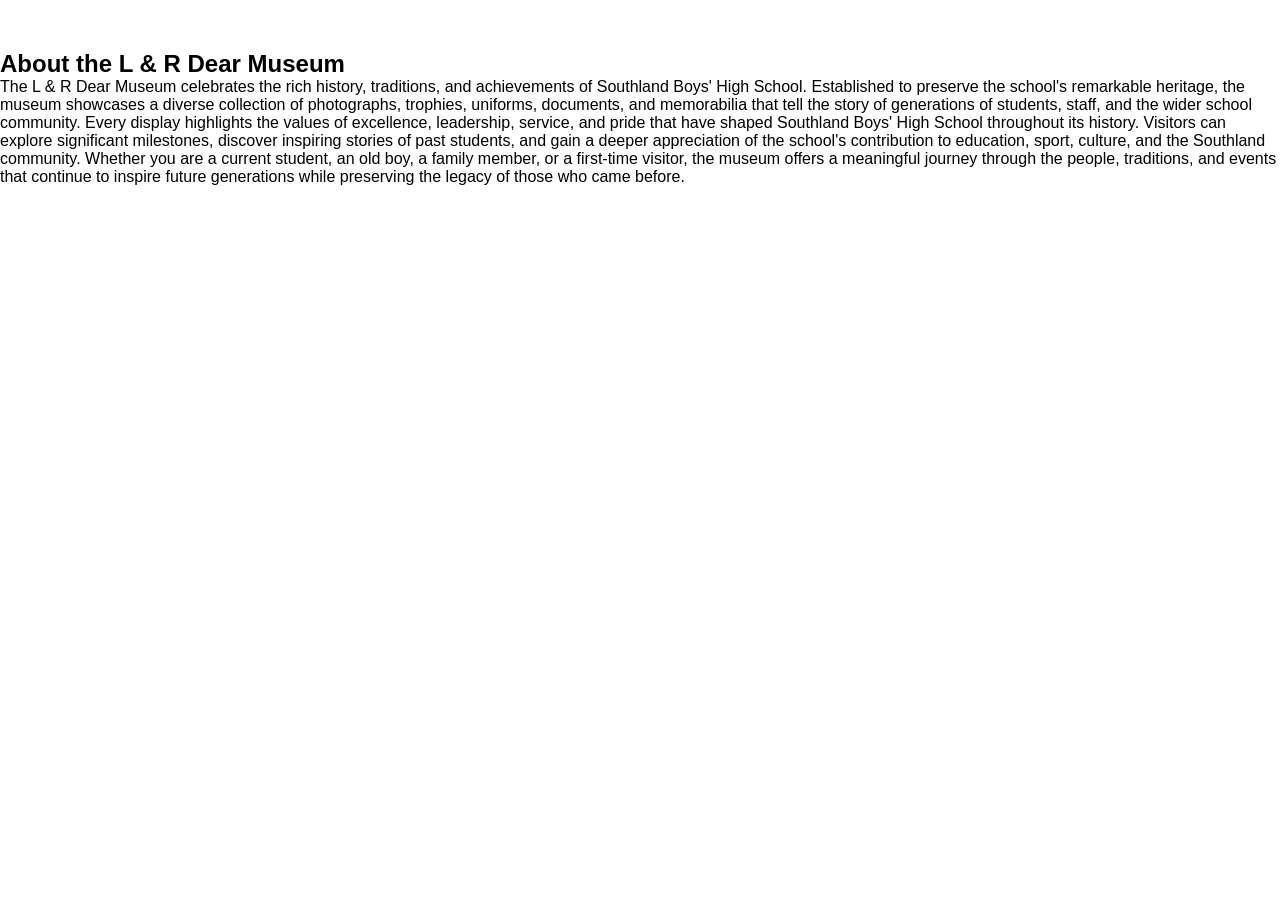
==== about.html @ 1c23c8f8 "Changed code and fixed up the museum image and random buttons all over the website" ====
<!DOCTYPE html>
<html lang="en">
<head>
    <meta charset="UTF-8">
    <meta name="viewport" content="width=device-width, initial-scale=1.0">
    <title>About - L & R Dear Museum</title>

    <link rel="stylesheet" href="style.css">
</head>

<body>

<header>
    <!-- Copy and paste your existing header here -->
</header>

<section class="about-page">

    <h1>About the L & R Dear Museum</h1>

    <p>
        The L & R Dear Museum celebrates the rich history, traditions, and achievements of Southland Boys' High School. Established to preserve the school's remarkable heritage, the museum showcases a diverse collection of photographs, trophies, uniforms, documents, and memorabilia that tell the story of generations of students, staff, and the wider school community. Every display highlights the values of excellence, leadership, service, and pride that have shaped Southland Boys' High School throughout its history. Visitors can explore significant milestones, discover inspiring stories of past students, and gain a deeper appreciation of the school's contribution to education, sport, culture, and the Southland community. Whether you are a current student, an old boy, a family member, or a first-time visitor, the museum offers a meaningful journey through the people, traditions, and events that continue to inspire future generations while preserving the legacy of those who came before.
    </p>

</section>

</body>
</html>
---- style.css ----
*{ 
    margin:0;
    padding:0;
    box-sizing:border-box;
}

/*General page style*/

body{
    font-family:'Inter', sans-serif;
    background:white;
}

/* ================= HEADER ================= */

header{
    display:flex;
    justify-content:space-between;
    align-items:flex-start;
    padding:25px 50px;
    background:white;
}

.logo-section{
    display:flex;
    gap:20px;
}

.logo-section img{
    width:110px;
    height:auto;

}

.museum-text h1{
    font-family:'Playfair Display', serif;
    Color:#8b4218;
    font-size:3rem;
    font-weight:400;
    line-height:1.1;
}

.museum-text p{
    color:grey;
    margin-top:10px;
    font-size:1rem;
}

.nav-links{
    display:flex;
    gap:50px;
    margin-top:15px;
}

.nav-links strong{
    font-size: 1.2rem;
}

.header-right{
    display:flex;
    flex-direction:column;
    align-items:center;
    gap:15px;

}

.header-right input{
    width:200px;
    padding:10px 15px;
    border:2px solid #c75a18;
    border-radius:25px;

}

.socials{
    display:flex;
    gap:10px;
    font-size: 1.2rem;
}

.donate-btn{
    background:#8b4218;
    color:white;
    border:none;
    padding:12px 30px;
    border-radius:15px;
    display:inline-block;
}

/* NOTICE BAR */

.notice-bar{
    background:#a44a16;
    color:white;

    display:flex;
    justify-content:space-between;
    align-items:center;

    padding:20px 50px;
}

.notice-content{
    display:flex;
    align-items:center;
    gap:15px;
}

.visit-btn{
    background:transparent;
    border:2px solid white;
    color:white;
    padding:12px 25px;
    border-radius:25px;
    cursor:pointer;

}

/*HERO*/

.hero{
    position:relative;
    height:600px;

    background-image:url("images/school.jpg");
    background-size:cover;
    background-position:center;
}

.overlay{
    position:absolute;
    inset:0;
    background:rgba(0,0,0,0.45);
}

.hero-content{
    position:relative;
    z-index:1;

    color:white;

    max-width:650px;
    padding:120px 50px;
   
}

.hero-content h2{
    font-family:'Playfair Display', serif;
}

.line{
    width:90px;
    height:3px;
    background:#d2702f;
    margin:25px 0;
    
}

.hero-content h2{
    font-family:'Playfair Display', serif;
    font-size:4rem;
    font-weight:400;
}

.line{
    width:90px;
    height:3px;
    background:#d2702f;
    margin:25px 0;
}

.hero-content p{
    font-size:1.5rem;
    line-height:1.6;
    margin-bottom:35px;
}

.explore-btn{
    background:#9b460f;
    color:white;
    border:none;
    padding:15px 30px;
    border-radius:15px;
    cursor:pointer;
}

/* RESPONSIVE */

@media (max-width: 900px){

    header{
        flex-direction:column;
        gap:30px;
    }

    .nav-links{
        flex-direction:column;
        gap:15px;
    }

    .notice-bar{
        flex-direction:column;
        gap:15px;
        text-align:center;
    }

    .hero-content h2{
        font-size:3rem;
    }
}
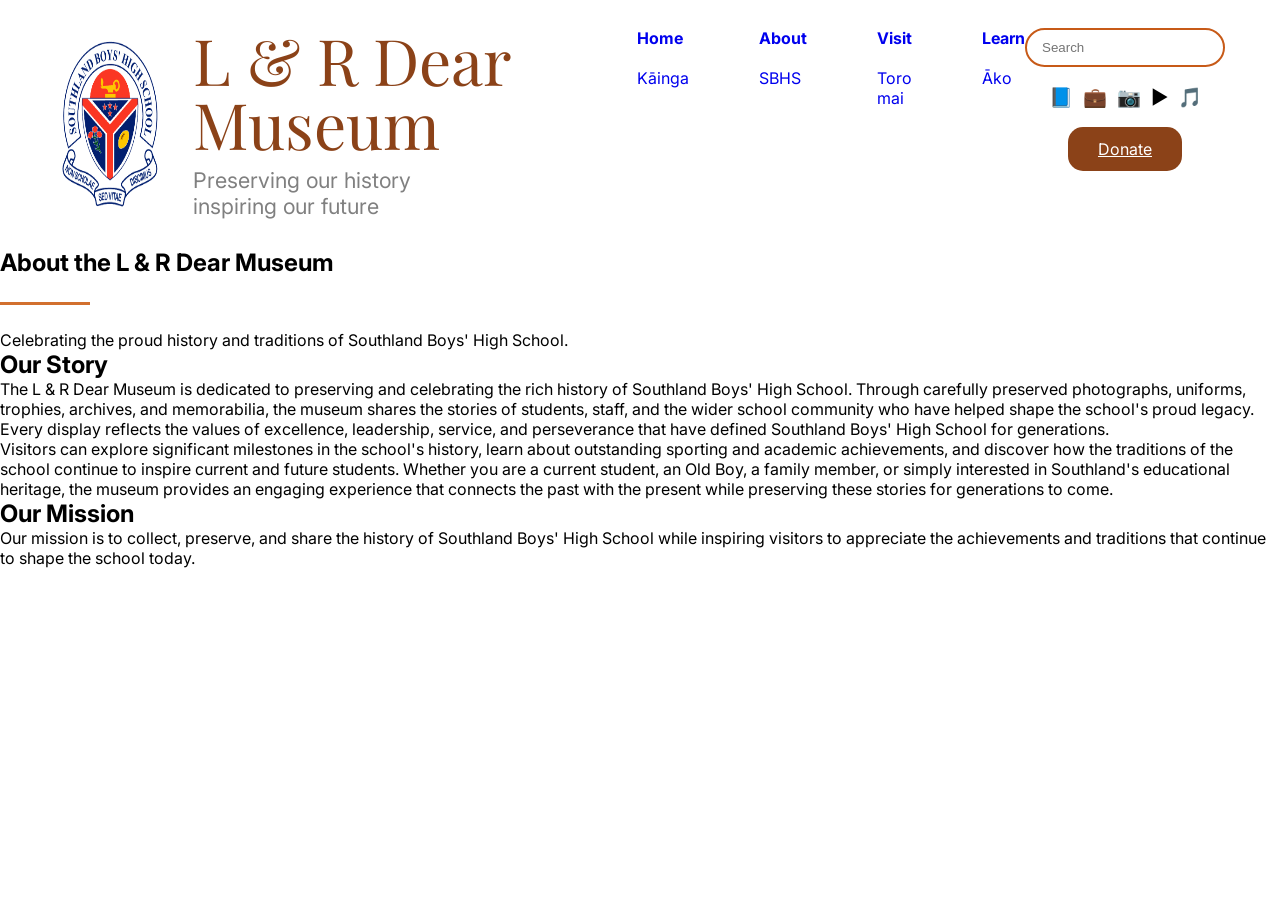
==== commit 9da37a4d: "Copy and pasted the index html intop about html and changed a few coding to make it an about page" ====
--- a/about.html
+++ b/about.html
@@ -3,23 +3,122 @@
 <head>
     <meta charset="UTF-8">
     <meta name="viewport" content="width=device-width, initial-scale=1.0">
-    <title>About - L & R Dear Museum</title>
+    <title>About | L & R Dear Museum</title>
 
     <link rel="stylesheet" href="style.css">
+    <link href="https://fonts.googleapis.com/css2?family=Playfair+Display:wght@400;500&family=Inter:wght@300;400;500;600&display=swap" rel="stylesheet">
 </head>
 
 <body>
 
+<!-- ================= HEADER ================= -->
+
 <header>
-    <!-- Copy and paste your existing header here -->
+
+    <div class="logo-section">
+
+        <img src="images/menulogo_wo.png" alt="SBHS Logo">
+
+        <div class="museum-text">
+            <h1>L & R Dear Museum</h1>
+
+            <p>
+                Preserving our history<br>
+                inspiring our future
+            </p>
+        </div>
+
+    </div>
+
+    <nav>
+
+        <div class="nav-links">
+
+            <a href="index.html">
+                <strong>Home</strong><br>
+                Kāinga
+            </a>
+
+            <a href="about.html">
+                <strong>About</strong><br>
+                SBHS
+            </a>
+
+            <a href="visit.html">
+                <strong>Visit</strong><br>
+                Toro mai
+            </a>
+
+            <a href="learn.html">
+                <strong>Learn</strong><br>
+                Āko
+            </a>
+
+        </div>
+
+    </nav>
+
+    <div class="header-right">
+
+        <form action="search.html">
+            <input type="search" placeholder="Search">
+        </form>
+
+        <div class="socials">
+            <span>📘</span>
+            <span>💼</span>
+            <span>📷</span>
+            <span>▶️</span>
+            <span>🎵</span>
+        </div>
+
+        <a href="donate.html" class="donate-btn">
+            Donate
+        </a>
+
+    </div>
+
 </header>
 
-<section class="about-page">
+<!-- ================= ABOUT BANNER ================= -->
 
-    <h1>About the L & R Dear Museum</h1>
+<section class="about-banner">
+
+    <div class="about-overlay"></div>
+
+    <div class="about-banner-content">
+
+        <h1>About the L & R Dear Museum</h1>
+
+        <div class="line"></div>
+
+        <p>
+            Celebrating the proud history and traditions of
+            Southland Boys' High School.
+        </p>
+
+    </div>
+
+</section>
+
+<!-- ================= ABOUT CONTENT ================= -->
+
+<section class="about-content">
+
+    <h2>Our Story</h2>
 
     <p>
-        The L & R Dear Museum celebrates the rich history, traditions, and achievements of Southland Boys' High School. Established to preserve the school's remarkable heritage, the museum showcases a diverse collection of photographs, trophies, uniforms, documents, and memorabilia that tell the story of generations of students, staff, and the wider school community. Every display highlights the values of excellence, leadership, service, and pride that have shaped Southland Boys' High School throughout its history. Visitors can explore significant milestones, discover inspiring stories of past students, and gain a deeper appreciation of the school's contribution to education, sport, culture, and the Southland community. Whether you are a current student, an old boy, a family member, or a first-time visitor, the museum offers a meaningful journey through the people, traditions, and events that continue to inspire future generations while preserving the legacy of those who came before.
+        The L & R Dear Museum is dedicated to preserving and celebrating the rich history of Southland Boys' High School. Through carefully preserved photographs, uniforms, trophies, archives, and memorabilia, the museum shares the stories of students, staff, and the wider school community who have helped shape the school's proud legacy. Every display reflects the values of excellence, leadership, service, and perseverance that have defined Southland Boys' High School for generations.
+    </p>
+
+    <p>
+        Visitors can explore significant milestones in the school's history, learn about outstanding sporting and academic achievements, and discover how the traditions of the school continue to inspire current and future students. Whether you are a current student, an Old Boy, a family member, or simply interested in Southland's educational heritage, the museum provides an engaging experience that connects the past with the present while preserving these stories for generations to come.
+    </p>
+
+    <h2>Our Mission</h2>
+
+    <p>
+        Our mission is to collect, preserve, and share the history of Southland Boys' High School while inspiring visitors to appreciate the achievements and traditions that continue to shape the school today.
     </p>
 
 </section>
--- a/style.css
+++ b/style.css
@@ -19,13 +19,13 @@
     display:flex;
     justify-content:space-between;
     align-items:flex-start;
-    padding:25px 50px;
+    padding:28px 55px;
     background:white;
 }
 
 .logo-section{
     display:flex;
-    gap:20px;
+    gap:28px;
 }
 
 .logo-section img{
@@ -37,32 +37,71 @@
 .museum-text h1{
     font-family:'Playfair Display', serif;
     Color:#8b4218;
-    font-size:3rem;
+    font-size:4rem;
     font-weight:400;
-    line-height:1.1;
+    line-height:1;
 }
 
 .museum-text p{
     color:grey;
-    margin-top:10px;
-    font-size:1rem;
+    margin-top:12px;
+    font-size:1.35rem;
+    line-height:1.2;
+}
+
+/* ================= NAVIGATION ================= */
+
+.main-nav{
+    display:flex;
+    align-items:flex-start;
+    gap:55px;
+    margin-top:5px;
 }
 
 .nav-links{
     display:flex;
-    gap:50px;
-    margin-top:15px;
-}
-
-.nav-links strong{
-    font-size: 1.2rem;
+    gap:70px;
+}
+
+.nav-links a{
+    display:flex;
+    flex-direction:column;
+    text-decoration:none;
+}
+
+.nav-heading{
+    font-size:2rem;
+    font-weight:600;
+    color:#a24c18;
+    line-height:1;
+}
+
+.nav-sub{
+    margin-top:6px;
+    font-size:1.1rem;
+    color:#de8b58;
+    line-height:1;
+}
+
+.nav-links a:hover .nav-heading{
+    color:#7b3713;
+}
+
+.nav-links a:hover .nav-sub{
+    color:#a24c18;
+}
+
+.nav-line{
+    width:2px;
+    height:150px;
+    background:#8d8d8d;
 }
 
 .header-right{
     display:flex;
     flex-direction:column;
     align-items:center;
-    gap:15px;
+    gap:18px;
 
 }
 
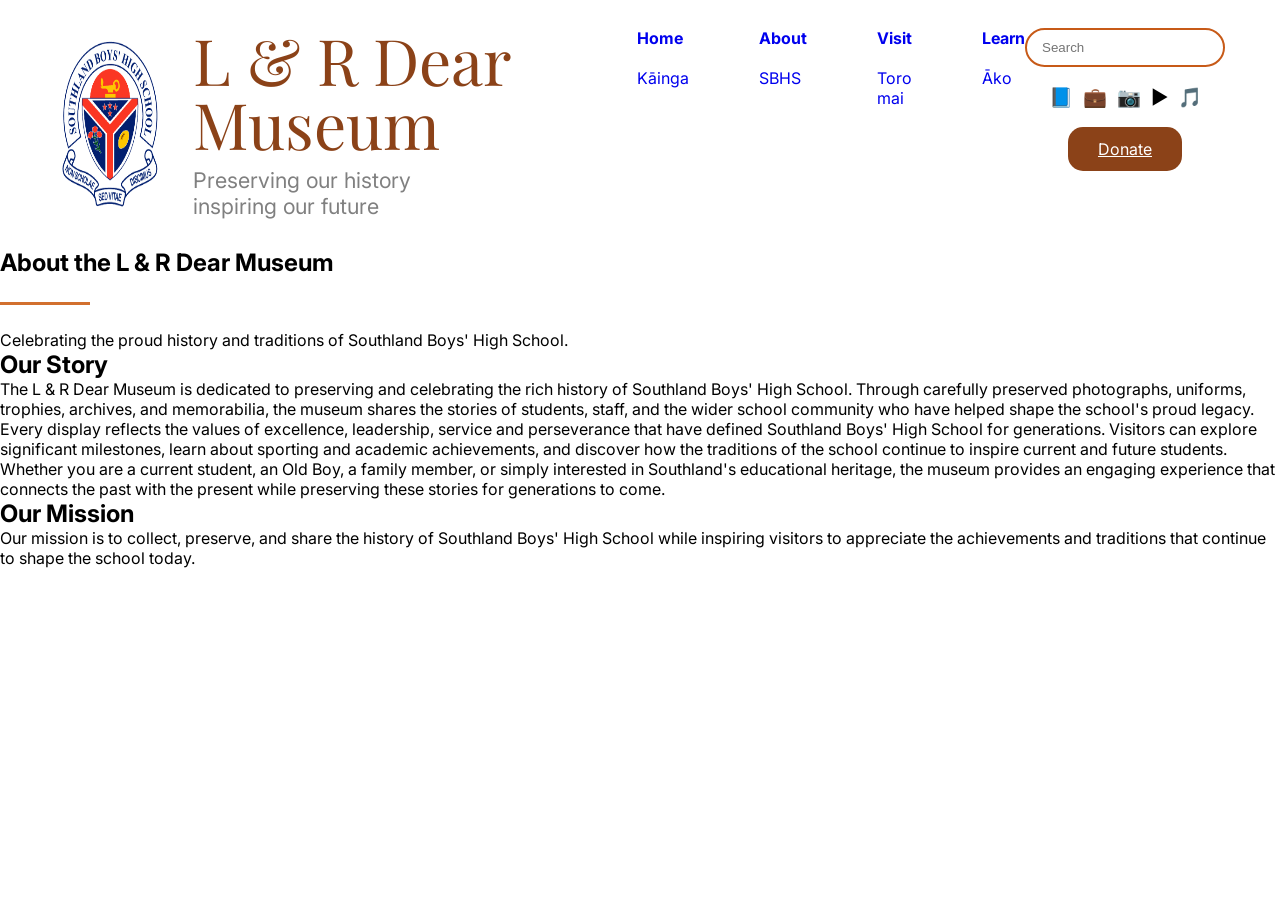
==== commit 2cd3fed9: "Changed the paragraphs and put in all in one" ====
--- a/about.html
+++ b/about.html
@@ -80,21 +80,20 @@
 
 </header>
 
-<!-- ================= ABOUT BANNER ================= -->
+<!-- ================= ABOUT HERO ================= -->
 
-<section class="about-banner">
+<section class="about-hero">
 
     <div class="about-overlay"></div>
 
-    <div class="about-banner-content">
+    <div class="about-hero-content">
 
         <h1>About the L & R Dear Museum</h1>
 
         <div class="line"></div>
 
         <p>
-            Celebrating the proud history and traditions of
-            Southland Boys' High School.
+            Celebrating the proud history and traditions of Southland Boys' High School.
         </p>
 
     </div>
@@ -105,15 +104,17 @@
 
 <section class="about-content">
 
+    <div class="about-card">
+
     <h2>Our Story</h2>
 
     <p>
-        The L & R Dear Museum is dedicated to preserving and celebrating the rich history of Southland Boys' High School. Through carefully preserved photographs, uniforms, trophies, archives, and memorabilia, the museum shares the stories of students, staff, and the wider school community who have helped shape the school's proud legacy. Every display reflects the values of excellence, leadership, service, and perseverance that have defined Southland Boys' High School for generations.
-    </p>
+         The L & R Dear Museum is dedicated to preserving and celebrating the rich history of Southland Boys' High School. Through carefully preserved photographs, uniforms, trophies, archives, and memorabilia, the museum shares the stories of students, staff, and the wider school community who have helped shape the school's proud legacy.
 
-    <p>
-        Visitors can explore significant milestones in the school's history, learn about outstanding sporting and academic achievements, and discover how the traditions of the school continue to inspire current and future students. Whether you are a current student, an Old Boy, a family member, or simply interested in Southland's educational heritage, the museum provides an engaging experience that connects the past with the present while preserving these stories for generations to come.
-    </p>
+         Every display reflects the values of excellence, leadership, service and perseverance that have defined Southland Boys' High School for generations. Visitors can explore significant milestones, learn about sporting and academic achievements, and discover how the traditions of the school continue to inspire current and future students.
+
+         Whether you are a current student, an Old Boy, a family member, or simply interested in Southland's educational heritage, the museum provides an engaging experience that connects the past with the present while preserving these stories for generations to come.
+
 
     <h2>Our Mission</h2>
 
